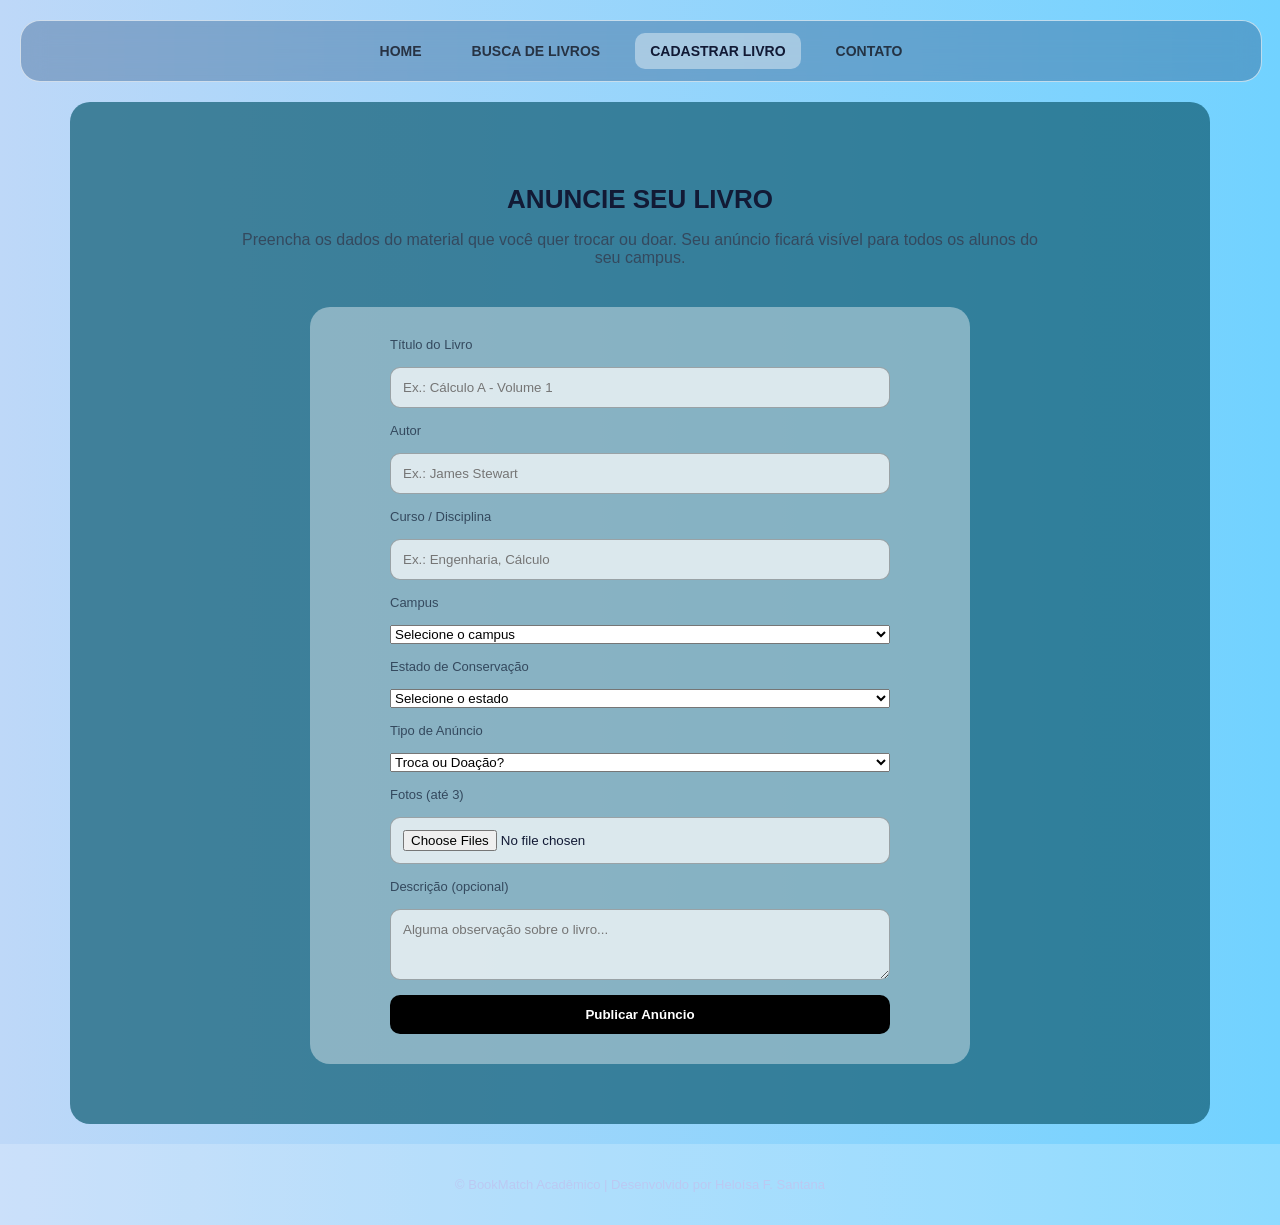
==== BookMatch/CADASTRO.HTML @ 535d10e6 "Add files via upload" ====
<!DOCTYPE html>
<html lang="pt-BR">
<head>
    <meta charset="UTF-8">
    <meta name="viewport" content="width=device-width, initial-scale=1.0">
    <title>Cadastrar Livro - BookMatch Acadêmico</title>
    <link rel="stylesheet" href="style.css">
    <style>
        /* Estilos adicionais para o aviso e o botão aparecerem bonitos após o envio */
        #cadastro-note {
            display: none;
            margin-top: 15px;
            color: green;
            font-weight: bold;
            text-align: center;
        }
        #cadastro-ver-perfil {
            display: none;
            margin-top: 15px;
            text-align: center;
            text-decoration: none;
        }
    </style>
</head>
<body>
    <header>
        <nav class="nav-container style-1 bg-red-bright">
            <ul>
                <li><a href="index (2).html">HOME</a></li>
                <li><a href="ENTRAR.html">BUSCA DE LIVROS</a></li>
                <li class="active"><a href="cadastro.html">CADASTRAR LIVRO</a></li>
                <li><a href="#contact">CONTATO</a></li>
            </ul>
        </nav>
    </header>

    <main>
        <section class="section-container cadastro-bg">
            <h2 class="section-title">ANUNCIE SEU LIVRO</h2>
            <p class="section-subtitle">Preencha os dados do material que você quer trocar ou doar. Seu anúncio ficará visível para todos os alunos do seu campus.</p>

            <div class="bg-card" style="padding: 30px; max-width: 600px; margin: 0 auto;">
                <form class="form-contact" id="cadastro-form">
                    <label for="l-titulo">Título do Livro</label>
                    <input id="l-titulo" type="text" placeholder="Ex.: Cálculo A - Volume 1" required>

                    <label for="l-autor">Autor</label>
                    <input id="l-autor" type="text" placeholder="Ex.: James Stewart" required>

                    <label for="l-curso">Curso / Disciplina</label>
                    <input id="l-curso" type="text" placeholder="Ex.: Engenharia, Cálculo" required>

                    <label for="l-campus">Campus</label>
                    <select id="l-campus" required>
                        <option value="">Selecione o campus</option>
                        <option>Central</option>
                        <option>Norte</option>
                        <option>Sul</option>
                    </select>

                    <label for="l-estado">Estado de Conservação</label>
                    <select id="l-estado" required>
                        <option value="">Selecione o estado</option>
                        <option>Como Novo</option>
                        <option>Bom Estado</option>
                        <option>Desgastado</option>
                    </select>

                    <label for="l-tipo">Tipo de Anúncio</label>
                    <select id="l-tipo" required>
                        <option value="">Troca ou Doação?</option>
                        <option>Troca</option>
                        <option>Doação</option>
                    </select>

                    <label for="l-fotos">Fotos (até 3)</label>
                    <input id="l-fotos" type="file" accept="image/*" multiple>

                    <label for="l-desc">Descrição (opcional)</label>
                    <textarea id="l-desc" rows="3" placeholder="Alguma observação sobre o livro..."></textarea>

                    <button type="submit" class="btn-primary">Publicar Anúncio</button>
                    
                    <!-- Mensagem de sucesso e botão de redirecionamento -->
                    <p id="cadastro-note">Anúncio publicado! Em breve outros alunos poderão ver o seu livro.</p>
                    <a href="LIVROPERFIL.HTML" id="cadastro-ver-perfil" class="btn-primary">Ver Página do Livro</a>
                </form>
            </div>
        </section>
    </main>

    <footer>
        <p>&copy; BookMatch Acadêmico | Desenvolvido por Heloísa F. Santana</p>
    </footer>

    <script>
    document.getElementById('cadastro-form').addEventListener('submit', function (e) {
        e.preventDefault();
        // Exibe o aviso e o botão de navegação para a próxima página
        document.getElementById('cadastro-note').style.display = 'block';
        document.getElementById('cadastro-ver-perfil').style.display = 'block';
        this.reset();
    });
    </script>
</body>
</html>
---- BookMatch/style.css ----
body {
    background: linear-gradient(to right, #bed8f8, #71d2ff);
    margin: 0;
    font-family: Arial, sans-serif;
    scroll-behavior: smooth;
    color: #121a35;
}

header {
    position: sticky;
    top: 0;
    z-index: 1000;
    padding: 20px;
}

.bg-red-bright {
    background: rgba(34, 76, 124, 0.35);
    backdrop-filter: blur(12px);
    -webkit-backdrop-filter: blur(12px);
    border-radius: 20px;
    border: 1px solid rgba(255, 255, 255, 0.616);
}

.nav-container {
    display: flex;
    justify-content: center;
    align-items: center;
    height: 60px;
    width: 100%;
}

.nav-container ul {
    display: flex;
    list-style: none;
    margin: 0;
    padding: 0;
    gap: 20px;
}

.nav-container ul li a {
    text-decoration: none;
    color: rgba(20, 22, 34, 0.8);
    text-transform: uppercase;
    font-size: 14px;
    font-weight: bold;
    padding: 10px 15px;
    display: inline-block;
    transition: all 0.3s ease;
}

.nav-container ul li a:hover,
.nav-container ul li.active a {
    color: #121a35;
    background: rgba(255, 255, 255, 0.4);
    border-radius: 10px;
}


.hero-container {
    background-image: linear-gradient(rgba(190, 239, 248, 0.507), rgb(135, 210, 245)),
                      url('https://i.ibb.co/wZjPpScr/b021a1f9ea84c3601ff90ae857e3b271.jpg');
    background-size: cover;
    background-position: center;
    background-repeat: no-repeat;
    display: flex;
    align-items: center;
    justify-content: center;
    gap: 30px;
    min-height: 70vh;
    padding: 60px 20px;
    position: relative;
    text-align: center;
    flex-wrap: wrap;
}

.hero-texto h1 {
    margin: 0 0 10px 0;
    color: #ffffff;
    font-size: 32px;
    text-shadow: 0px 2px 4px rgba(9, 29, 51, 0.7);
}

.hero-texto p {
    margin: 0 auto 20px auto;
    color: #ffffff;
    font-size: 18px;
    max-width: 500px;
}

.minha-foto {
    max-width: 220px;
    height: auto;
    margin: 0 auto;
}


.section-container {
    padding: 60px 20px;
    max-width: 1100px;
    margin: 0 auto;
    text-align: center;
}

.section-title {
    font-size: 26px;
    margin-bottom: 10px;
}

.section-subtitle {
    font-size: 16px;
    color: #34495e;
    margin-bottom: 40px;
    max-width: 800px;
    margin-left: auto;
    margin-right: auto;
}

.bg-card {
    background: rgba(255, 255, 255, 0.4);
    border-radius: 20px;
    margin-bottom: 40px;
}

.grid-services {
    display: flex;
    flex-direction: column;
    gap: 25px;
    max-width: 750px;
    margin: 0 auto;
    text-align: left;
}

.card-service {
    background: rgba(54, 141, 223, 0.6);
    border: 1px solid rgba(255, 255, 255, 0.8);
    border-radius: 18px;
    padding: 35px;
    position: relative;
    box-shadow: 0 6px 20px rgba(0, 0, 0, 0.06);
    display: flex;
    flex-direction: column;
    width: 100%;
    box-sizing: border-box;
}

.step-badge {
    background: #121a35;
    color: #fff;
    font-size: 12px;
    font-weight: bold;
    padding: 4px 10px;
    border-radius: 8px;
    display: inline-block;
    margin-bottom: 12px;
    align-self: flex-start;
}

.card-service h3 { margin: 0 0 12px 0; font-size: 20px; }
.card-service p { font-size: 15px; line-height: 1.5; color: #2c3e50; margin-bottom: 20px; }

.card-demo {
    background: rgba(255, 255, 255, 0.5);
    padding: 15px;
    border-radius: 10px;
    display: flex;
    flex-direction: column;
    gap: 10px;
    margin-top: 5px;
}
.card-demo.row { flex-direction: row; justify-content: space-between; align-items: center; flex-wrap: wrap; }

.card-demo input, .card-demo select, .card-demo button {
    padding: 10px;
    border-radius: 6px;
    border: 1px solid #020101;
    font-size: 13px;
    box-sizing: border-box;
}

.card-icon {
    width: 35px;
    height: 35px;
    object-fit: contain;
    float: right;
    margin-top: -5px;
    opacity: 0.85;
}

.badge {
    background: rgba(18, 26, 53, 0.1);
    color: #121a35;
    padding: 5px 10px;
    border-radius: 6px;
    font-size: 12px;
    font-weight: bold;
    display: inline-block;
}

.btn-primary {
    background: #000000;
    color: white;
    padding: 12px 24px;
    text-decoration: none;
    border-radius: 10px;
    border: none;
    cursor: pointer;
    font-weight: bold;
    transition: 0.3s;
    display: inline-block;
}
.btn-primary:hover { background: #2c3e50; }


.form-contact {
    display: flex;
    flex-direction: column;
    gap: 15px;
    max-width: 500px;
    margin: 0 auto;
    text-align: left;
}
.form-contact label { font-size: 13px; color: #34495e; }
.form-contact input, .form-contact textarea {
    padding: 12px;
    border-radius: 10px;
    border: 1px solid rgba(0, 0, 0, 0.3);
    background: rgba(255,255,255,0.7);
    font-family: inherit;
}
#contact-note, #cadastro-note { display: none; color: #1c5e2b; font-size: 14px; text-align: center; margin-top: -5px; }


.search-form { display: flex; flex-direction: column; gap: 15px; }
.search-input {
    padding: 12px 15px;
    border-radius: 10px;
    border: 1px solid rgba(0, 0, 0, 0.2);
    background: rgba(255, 255, 255, 0.8);
    font-size: 14px;
    color: #121a35;
    box-sizing: border-box;
}
.filter-group { display: flex; gap: 10px; flex-wrap: wrap; }
.filter-select {
    flex: 1;
    min-width: 200px;
    padding: 10px 12px;
    border-radius: 8px;
    border: 1px solid rgba(0, 0, 0, 0.2);
    background: rgba(255, 255, 255, 0.8);
    font-size: 13px;
    color: #121a35;
}
.card-book-content { display: flex; gap: 20px; align-items: center; margin-bottom: 15px; }
.book-image-box {
    width: 110px;
    height: 140px;
    border-radius: 10px;
    object-fit: cover;
    border: 1px solid rgba(0, 0, 0, 0.15);
    background: rgba(255, 255, 255, 0.7);
    flex-shrink: 0;
}
.book-info { flex: 1; }
.book-info h3 { margin: 0 0 8px 0; font-size: 19px; color: #121a35; }
.book-info p { font-size: 14px; line-height: 1.5; color: #2c3e50; margin: 0; }


.search-bg {
    position: relative;
    background-image: url('https://images.unsplash.com/photo-1498243691581-b145c3f54a5a?fm=jpg&q=60&w=1600&auto=format&fit=crop');
    background-size: cover;
    background-position: center;
    background-repeat: no-repeat;
    border-radius: 20px;
}
.search-bg::before {
    content: "";
    position: absolute;
    inset: 0;
    background-color: #92d7ffb8;
    border-radius: 20px;
    z-index: 1;
}
.search-bg > * {
    position: relative;
    z-index: 2;
}

.cadastro-bg {
    position: relative;
    background-image: url('https://i.pinimg.com/736x/c4/03/83/c40383ebec0c8247d5021035589e38e7.jpg');
    background-size: cover;
    background-position: center;
    background-repeat: no-repeat;
    border-radius: 20px;
}
.cadastro-bg::before {
    content: "";
    position: absolute;
    inset: 0;
    background-color: rgba(18, 95, 119, 0.72);
    border-radius: 20px;
    z-index: 1;
}
.cadastro-bg > * {
    position: relative;
    z-index: 2;
}
footer {
    text-align: center;
    padding: 20px;
    font-size: 13px;
    color: hsl(225, 67%, 84%);
    background: rgba(255, 255, 255, 0.2);
    margin-top: 20px;
}

@media (max-width: 640px) {
    .hero-container { flex-direction: column; }
    .card-book-content { flex-direction: column; text-align: center; }
}
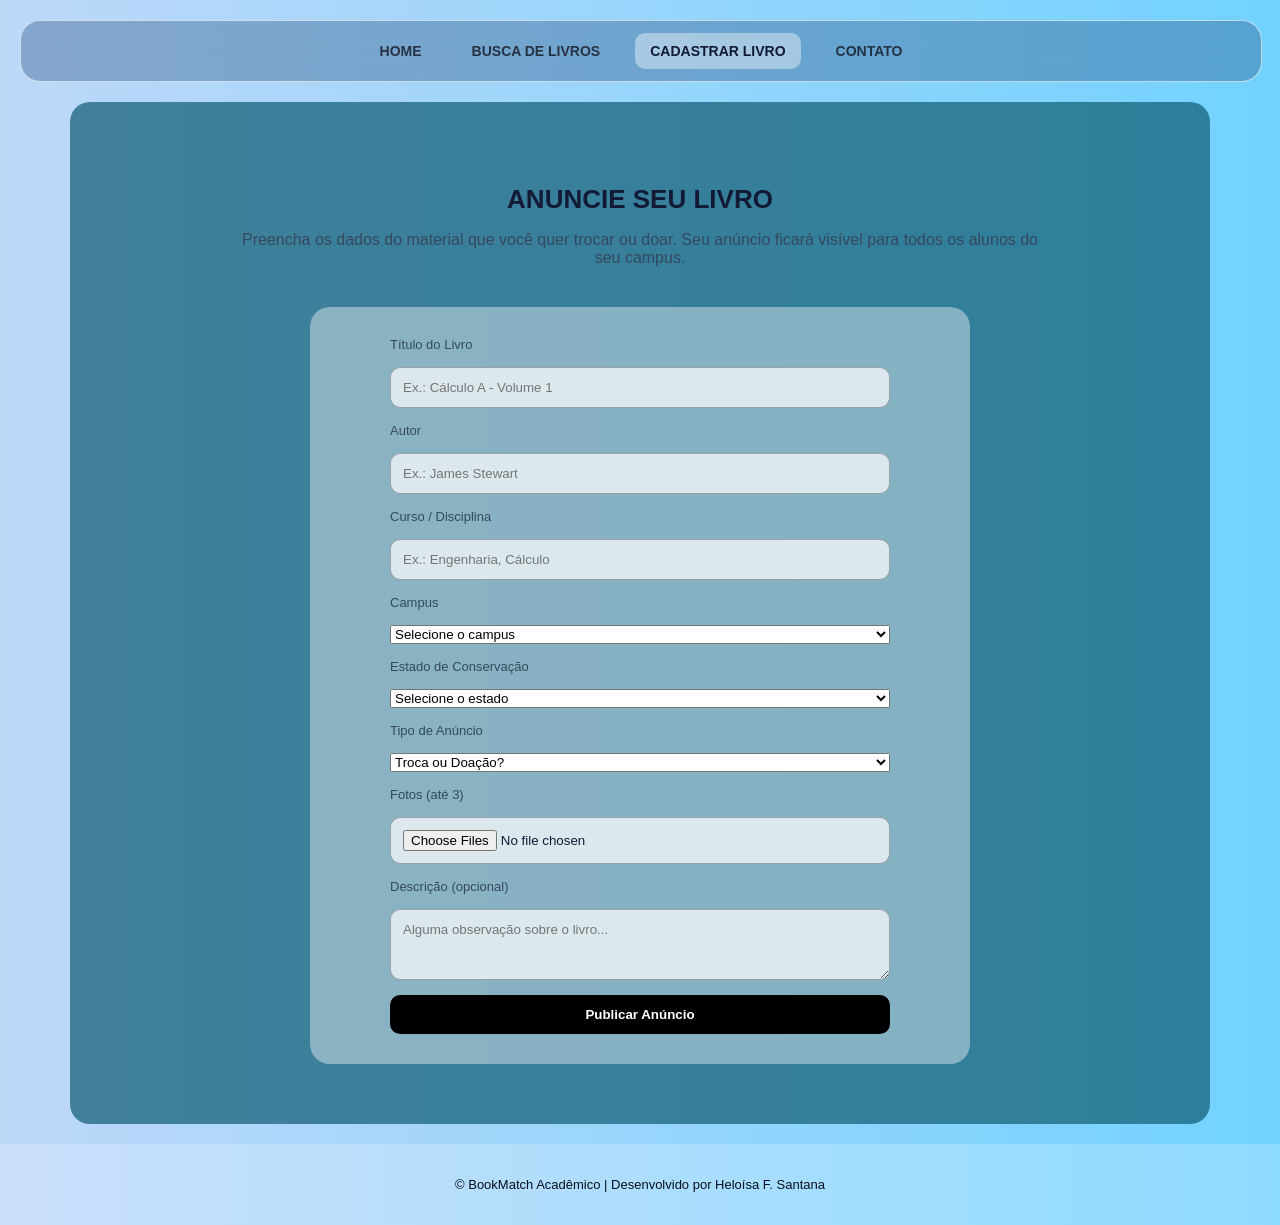
==== commit d8947d18: "Add files via upload" ====
--- a/BookMatch/CADASTRO.HTML
+++ b/BookMatch/CADASTRO.HTML
@@ -4,9 +4,8 @@
     <meta charset="UTF-8">
     <meta name="viewport" content="width=device-width, initial-scale=1.0">
     <title>Cadastrar Livro - BookMatch Acadêmico</title>
-    <link rel="stylesheet" href="style.css">
+    <link rel="stylesheet" href="style (2).css">
     <style>
-        /* Estilos adicionais para o aviso e o botão aparecerem bonitos após o envio */
         #cadastro-note {
             display: none;
             margin-top: 15px;
@@ -29,7 +28,7 @@
                 <li><a href="index (2).html">HOME</a></li>
                 <li><a href="ENTRAR.html">BUSCA DE LIVROS</a></li>
                 <li class="active"><a href="cadastro.html">CADASTRAR LIVRO</a></li>
-                <li><a href="#contact">CONTATO</a></li>
+                <li><a href="index (2).html#contact">CONTATO</a></li>
             </ul>
         </nav>
     </header>
@@ -81,7 +80,7 @@
 
                     <button type="submit" class="btn-primary">Publicar Anúncio</button>
                     
-                    <!-- Mensagem de sucesso e botão de redirecionamento -->
+                 
                     <p id="cadastro-note">Anúncio publicado! Em breve outros alunos poderão ver o seu livro.</p>
                     <a href="LIVROPERFIL.HTML" id="cadastro-ver-perfil" class="btn-primary">Ver Página do Livro</a>
                 </form>
@@ -96,11 +95,11 @@
     <script>
     document.getElementById('cadastro-form').addEventListener('submit', function (e) {
         e.preventDefault();
-        // Exibe o aviso e o botão de navegação para a próxima página
+   
         document.getElementById('cadastro-note').style.display = 'block';
         document.getElementById('cadastro-ver-perfil').style.display = 'block';
         this.reset();
     });
     </script>
 </body>
-</html>+</html>
--- a/BookMatch/style (2).css
+++ b/BookMatch/style (2).css
@@ -0,0 +1,323 @@
+
+body {
+    background: linear-gradient(to right, #bed8f8, #71d2ff);
+    margin: 0;
+    font-family: Arial, sans-serif;
+    scroll-behavior: smooth;
+    color: #121a35;
+}
+
+header {
+    position: sticky;
+    top: 0;
+    z-index: 1000;
+    padding: 20px;
+}
+
+.bg-red-bright {
+    background: rgba(34, 76, 124, 0.35);
+    backdrop-filter: blur(12px);
+    -webkit-backdrop-filter: blur(12px);
+    border-radius: 20px;
+    border: 1px solid rgba(255, 255, 255, 0.616);
+}
+
+.nav-container {
+    display: flex;
+    justify-content: center;
+    align-items: center;
+    height: 60px;
+    width: 100%;
+}
+
+.nav-container ul {
+    display: flex;
+    list-style: none;
+    margin: 0;
+    padding: 0;
+    gap: 20px;
+}
+
+.nav-container ul li a {
+    text-decoration: none;
+    color: rgba(20, 22, 34, 0.8);
+    text-transform: uppercase;
+    font-size: 14px;
+    font-weight: bold;
+    padding: 10px 15px;
+    display: inline-block;
+    transition: all 0.3s ease;
+}
+
+.nav-container ul li a:hover,
+.nav-container ul li.active a {
+    color: #121a35;
+    background: rgba(255, 255, 255, 0.4);
+    border-radius: 10px;
+}
+
+
+.hero-container {
+    background-image: linear-gradient(rgba(190, 239, 248, 0.507), rgb(135, 210, 245)),
+                      url('https://i.ibb.co/wZjPpScr/b021a1f9ea84c3601ff90ae857e3b271.jpg');
+    background-size: cover;
+    background-position: center;
+    background-repeat: no-repeat;
+    display: flex;
+    align-items: center;
+    justify-content: center;
+    gap: 30px;
+    min-height: 70vh;
+    padding: 60px 20px;
+    position: relative;
+    text-align: center;
+    flex-wrap: wrap;
+}
+
+.hero-texto h1 {
+    margin: 0 0 10px 0;
+    color: #ffffff;
+    font-size: 32px;
+    text-shadow: 0px 2px 4px rgba(9, 29, 51, 0.7);
+}
+
+.hero-texto p {
+    margin: 0 auto 20px auto;
+    color: #ffffff;
+    font-size: 18px;
+    max-width: 500px;
+}
+
+.minha-foto {
+    max-width: 220px;
+    height: auto;
+    margin: 0 auto;
+}
+
+
+.section-container {
+    padding: 60px 20px;
+    max-width: 1100px;
+    margin: 0 auto;
+    text-align: center;
+}
+
+.section-title {
+    font-size: 26px;
+    margin-bottom: 10px;
+}
+
+.section-subtitle {
+    font-size: 16px;
+    color: #34495e;
+    margin-bottom: 40px;
+    max-width: 800px;
+    margin-left: auto;
+    margin-right: auto;
+}
+
+.bg-card {
+    background: rgba(255, 255, 255, 0.4);
+    border-radius: 20px;
+    margin-bottom: 40px;
+}
+
+.grid-services {
+    display: flex;
+    flex-direction: column;
+    gap: 25px;
+    max-width: 750px;
+    margin: 0 auto;
+    text-align: left;
+}
+
+.card-service {
+    background: rgba(54, 141, 223, 0.6);
+    border: 1px solid rgba(255, 255, 255, 0.8);
+    border-radius: 18px;
+    padding: 35px;
+    position: relative;
+    box-shadow: 0 6px 20px rgba(0, 0, 0, 0.06);
+    display: flex;
+    flex-direction: column;
+    width: 100%;
+    box-sizing: border-box;
+}
+
+.step-badge {
+    background: #121a35;
+    color: #fff;
+    font-size: 12px;
+    font-weight: bold;
+    padding: 4px 10px;
+    border-radius: 8px;
+    display: inline-block;
+    margin-bottom: 12px;
+    align-self: flex-start;
+}
+
+.card-service h3 { margin: 0 0 12px 0; font-size: 20px; }
+.card-service p { font-size: 15px; line-height: 1.5; color: #2c3e50; margin-bottom: 20px; }
+
+.card-demo {
+    background: rgba(255, 255, 255, 0.5);
+    padding: 15px;
+    border-radius: 10px;
+    display: flex;
+    flex-direction: column;
+    gap: 10px;
+    margin-top: 5px;
+}
+.card-demo.row { flex-direction: row; justify-content: space-between; align-items: center; flex-wrap: wrap; }
+
+.card-demo input, .card-demo select, .card-demo button {
+    padding: 10px;
+    border-radius: 6px;
+    border: 1px solid #020101;
+    font-size: 13px;
+    box-sizing: border-box;
+}
+
+.card-icon {
+    width: 35px;
+    height: 35px;
+    object-fit: contain;
+    float: right;
+    margin-top: -5px;
+    opacity: 0.85;
+}
+
+.badge {
+    background: rgba(18, 26, 53, 0.1);
+    color: #121a35;
+    padding: 5px 10px;
+    border-radius: 6px;
+    font-size: 12px;
+    font-weight: bold;
+    display: inline-block;
+}
+
+.btn-primary {
+    background: #000000;
+    color: white;
+    padding: 12px 24px;
+    text-decoration: none;
+    border-radius: 10px;
+    border: none;
+    cursor: pointer;
+    font-weight: bold;
+    transition: 0.3s;
+    display: inline-block;
+}
+.btn-primary:hover { background: #2c3e50; }
+
+
+.form-contact {
+    display: flex;
+    flex-direction: column;
+    gap: 15px;
+    max-width: 500px;
+    margin: 0 auto;
+    text-align: left;
+}
+.form-contact label { font-size: 13px; color: #34495e; }
+.form-contact input, .form-contact textarea {
+    padding: 12px;
+    border-radius: 10px;
+    border: 1px solid rgba(0, 0, 0, 0.3);
+    background: rgba(255,255,255,0.7);
+    font-family: inherit;
+}
+#contact-note, #cadastro-note { display: none; color: #1c5e2b; font-size: 14px; text-align: center; margin-top: -5px; }
+
+
+.search-form { display: flex; flex-direction: column; gap: 15px; }
+.search-input {
+    padding: 12px 15px;
+    border-radius: 10px;
+    border: 1px solid rgba(0, 0, 0, 0.2);
+    background: rgba(255, 255, 255, 0.8);
+    font-size: 14px;
+    color: #121a35;
+    box-sizing: border-box;
+}
+.filter-group { display: flex; gap: 10px; flex-wrap: wrap; }
+.filter-select {
+    flex: 1;
+    min-width: 200px;
+    padding: 10px 12px;
+    border-radius: 8px;
+    border: 1px solid rgba(0, 0, 0, 0.2);
+    background: rgba(255, 255, 255, 0.8);
+    font-size: 13px;
+    color: #121a35;
+}
+.card-book-content { display: flex; gap: 20px; align-items: center; margin-bottom: 15px; }
+.book-image-box {
+    width: 110px;
+    height: 140px;
+    border-radius: 10px;
+    object-fit: cover;
+    border: 1px solid rgba(0, 0, 0, 0.15);
+    background: rgba(255, 255, 255, 0.7);
+    flex-shrink: 0;
+}
+.book-info { flex: 1; }
+.book-info h3 { margin: 0 0 8px 0; font-size: 19px; color: #121a35; }
+.book-info p { font-size: 14px; line-height: 1.5; color: #2c3e50; margin: 0; }
+
+
+.search-bg {
+    position: relative;
+    background-image: url('https://images.unsplash.com/photo-1498243691581-b145c3f54a5a?fm=jpg&q=60&w=1600&auto=format&fit=crop');
+    background-size: cover;
+    background-position: center;
+    background-repeat: no-repeat;
+    border-radius: 20px;
+}
+.search-bg::before {
+    content: "";
+    position: absolute;
+    inset: 0;
+    background-color: #92d7ffb8;
+    border-radius: 20px;
+    z-index: 1;
+}
+.search-bg > * {
+    position: relative;
+    z-index: 2;
+}
+
+.cadastro-bg {
+    position: relative;
+    background-image: url('https://i.pinimg.com/736x/c4/03/83/c40383ebec0c8247d5021035589e38e7.jpg');
+    background-size: cover;
+    background-position: center;
+    background-repeat: no-repeat;
+    border-radius: 20px;
+}
+.cadastro-bg::before {
+    content: "";
+    position: absolute;
+    inset: 0;
+    background-color: rgba(18, 95, 119, 0.72);
+    border-radius: 20px;
+    z-index: 1;
+}
+.cadastro-bg > * {
+    position: relative;
+    z-index: 2;
+}
+footer {
+    text-align: center;
+    padding: 20px;
+    font-size: 13px;
+    color: hsl(224, 59%, 8%);
+    background: rgba(255, 255, 255, 0.2);
+    margin-top: 20px;
+}
+
+@media (max-width: 640px) {
+    .hero-container { flex-direction: column; }
+    .card-book-content { flex-direction: column; text-align: center; }
+}
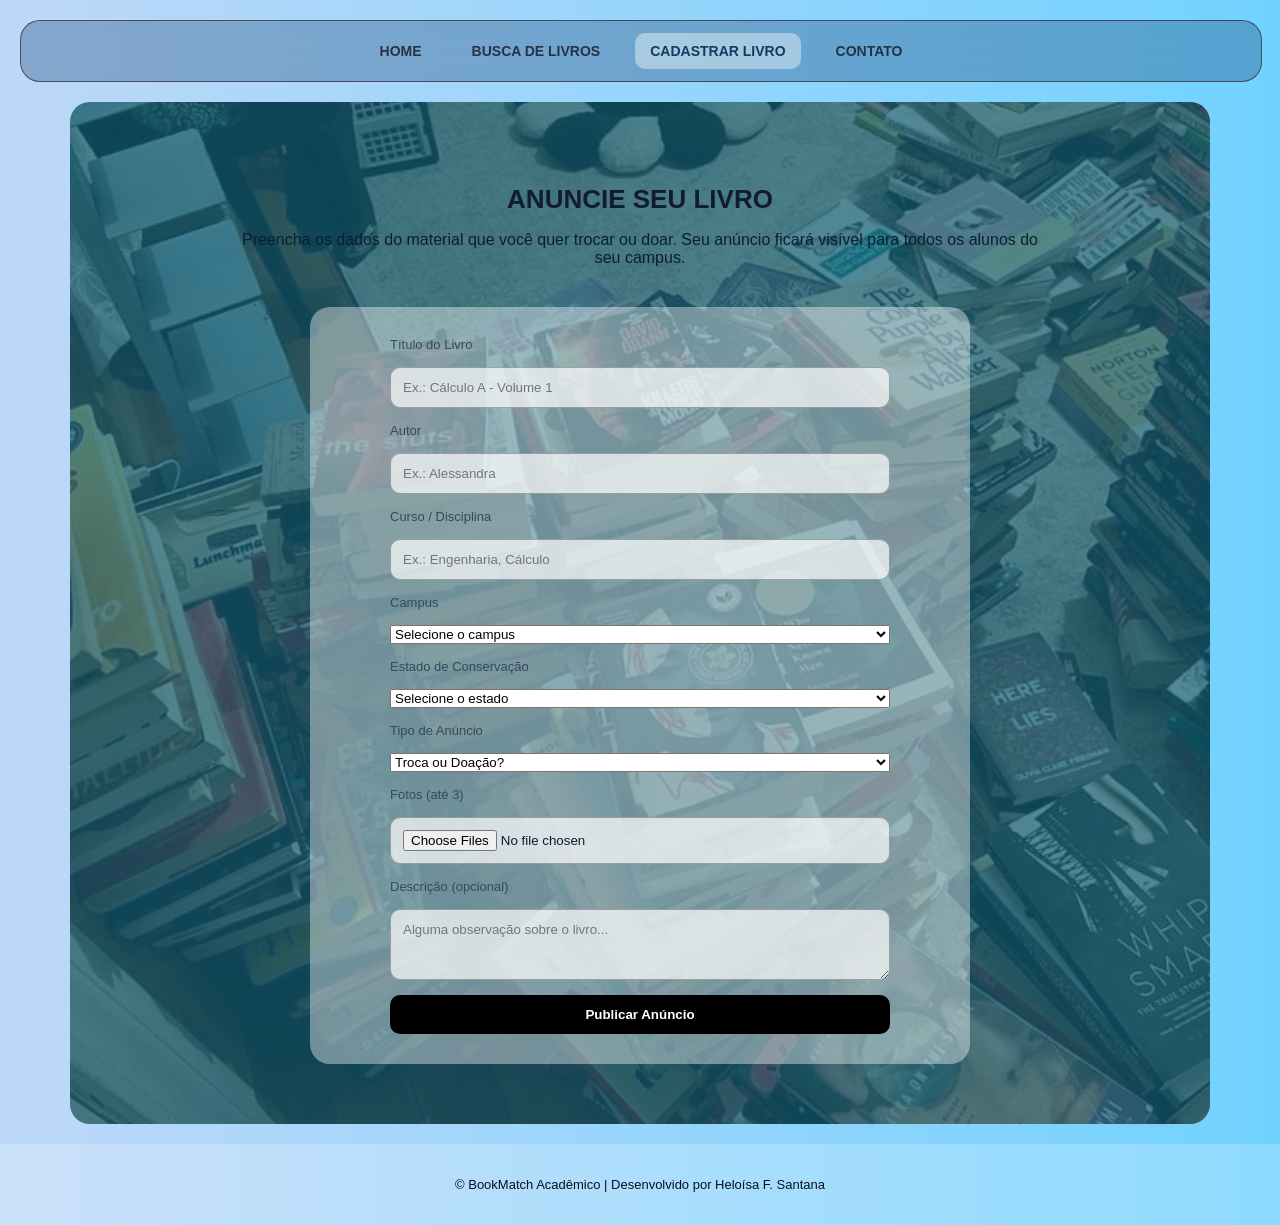
==== commit fe2d80f6: "Add files via upload" ====
--- a/BookMatch/CADASTRO.HTML
+++ b/BookMatch/CADASTRO.HTML
@@ -44,7 +44,7 @@
                     <input id="l-titulo" type="text" placeholder="Ex.: Cálculo A - Volume 1" required>
 
                     <label for="l-autor">Autor</label>
-                    <input id="l-autor" type="text" placeholder="Ex.: James Stewart" required>
+                    <input id="l-autor" type="text" placeholder="Ex.: Alessandra" required>
 
                     <label for="l-curso">Curso / Disciplina</label>
                     <input id="l-curso" type="text" placeholder="Ex.: Engenharia, Cálculo" required>
@@ -52,9 +52,10 @@
                     <label for="l-campus">Campus</label>
                     <select id="l-campus" required>
                         <option value="">Selecione o campus</option>
-                        <option>Central</option>
-                        <option>Norte</option>
-                        <option>Sul</option>
+                        <option>UFBA - Ondina</option>
+                        <option>UFBA - Federação</option>
+                        <option>UFBA - Camaçari</option>
+                        <option>UFBA -  Vitória da Conquista</option>
                     </select>
 
                     <label for="l-estado">Estado de Conservação</label>
--- a/BookMatch/style (2).css
+++ b/BookMatch/style (2).css
@@ -19,7 +19,7 @@
     backdrop-filter: blur(12px);
     -webkit-backdrop-filter: blur(12px);
     border-radius: 20px;
-    border: 1px solid rgba(255, 255, 255, 0.616);
+    border: 1px solid rgba(43, 20, 20, 0.616);
 }
 
 .nav-container {
@@ -51,7 +51,7 @@
 
 .nav-container ul li a:hover,
 .nav-container ul li.active a {
-    color: #121a35;
+    color: #143b5f;
     background: rgba(255, 255, 255, 0.4);
     border-radius: 10px;
 }
@@ -59,7 +59,7 @@
 
 .hero-container {
     background-image: linear-gradient(rgba(190, 239, 248, 0.507), rgb(135, 210, 245)),
-                      url('https://i.ibb.co/wZjPpScr/b021a1f9ea84c3601ff90ae857e3b271.jpg');
+                      url('imagefundo.png');
     background-size: cover;
     background-position: center;
     background-repeat: no-repeat;
@@ -76,14 +76,14 @@
 
 .hero-texto h1 {
     margin: 0 0 10px 0;
-    color: #ffffff;
+    color: #151922;
     font-size: 32px;
-    text-shadow: 0px 2px 4px rgba(9, 29, 51, 0.7);
+    text-shadow: 0px 2px 4px rgba(205, 229, 255, 0.7);
 }
 
 .hero-texto p {
     margin: 0 auto 20px auto;
-    color: #ffffff;
+    color: #212c3d;
     font-size: 18px;
     max-width: 500px;
 }
@@ -109,7 +109,7 @@
 
 .section-subtitle {
     font-size: 16px;
-    color: #34495e;
+    color: #0b1e33;
     margin-bottom: 40px;
     max-width: 800px;
     margin-left: auto;
@@ -269,7 +269,7 @@
 
 .search-bg {
     position: relative;
-    background-image: url('https://images.unsplash.com/photo-1498243691581-b145c3f54a5a?fm=jpg&q=60&w=1600&auto=format&fit=crop');
+    background-image: url('imagefundo2.png');
     background-size: cover;
     background-position: center;
     background-repeat: no-repeat;
@@ -290,7 +290,7 @@
 
 .cadastro-bg {
     position: relative;
-    background-image: url('https://i.pinimg.com/736x/c4/03/83/c40383ebec0c8247d5021035589e38e7.jpg');
+    background-image: url('imagefundo(3).png');
     background-size: cover;
     background-position: center;
     background-repeat: no-repeat;
